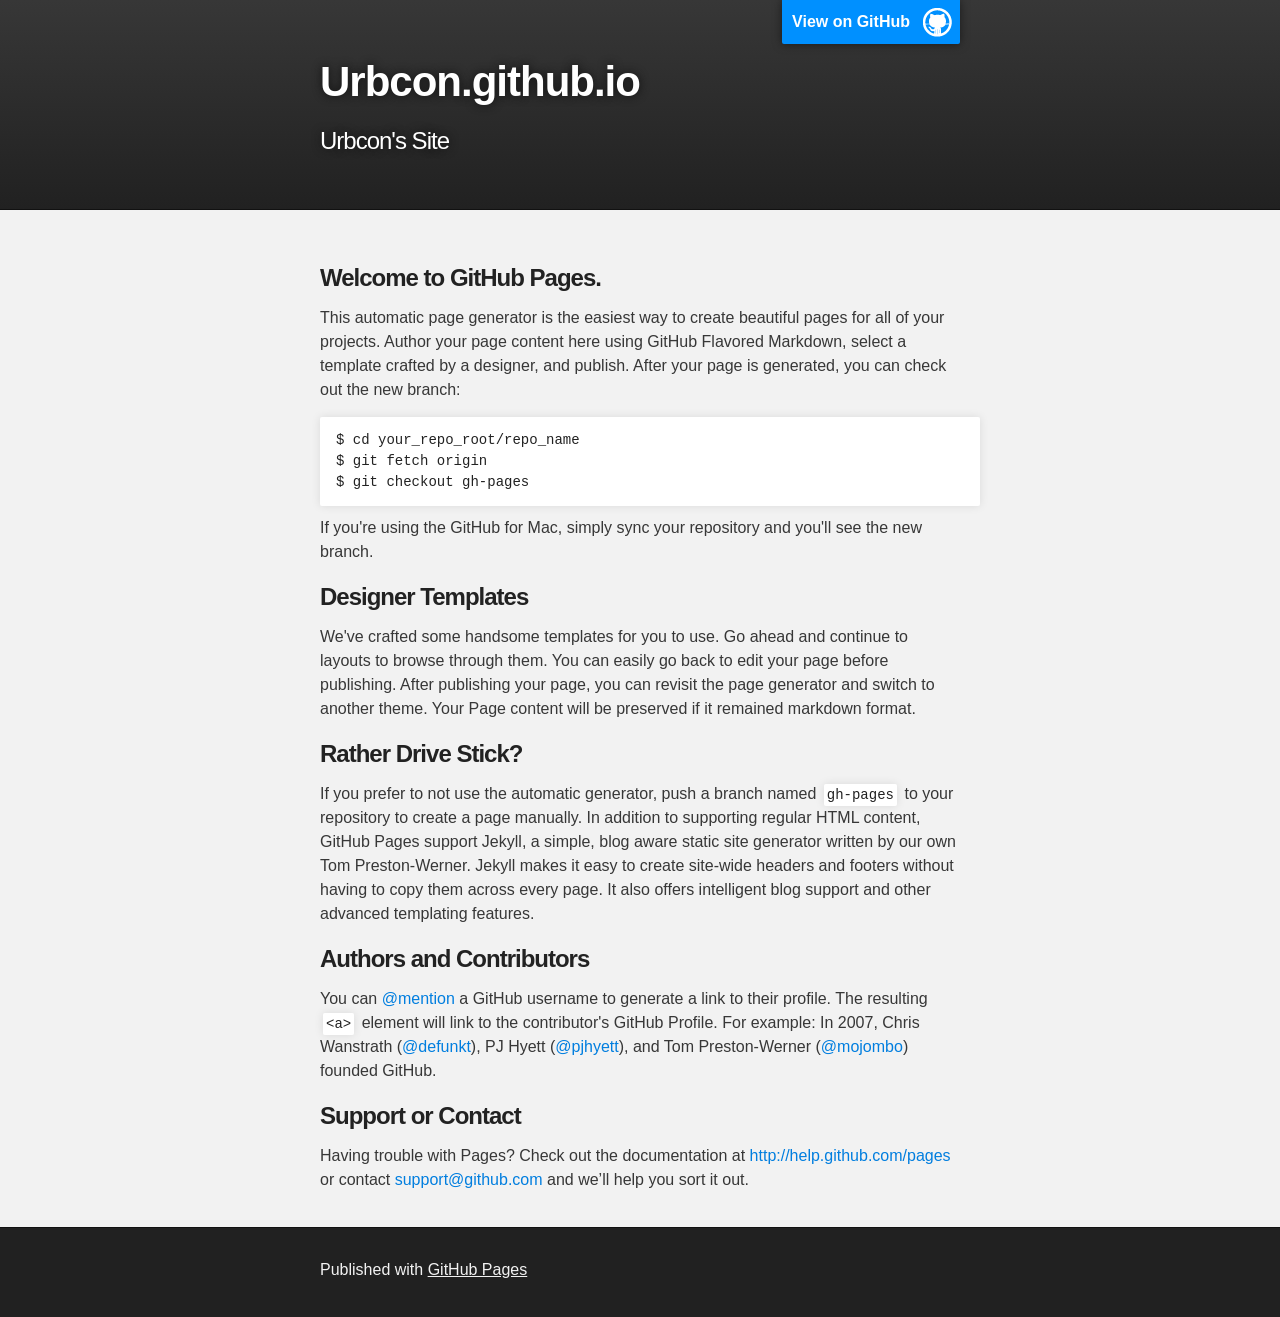
==== index.html @ c35082fe "Replace master branch with page content via GitHub" ====
<!DOCTYPE html>
<html>

  <head>
    <meta charset='utf-8'>
    <meta http-equiv="X-UA-Compatible" content="chrome=1">
    <meta name="description" content="Urbcon.github.io : Urbcon&#39;s Site">

    <link rel="stylesheet" type="text/css" media="screen" href="stylesheets/stylesheet.css">

    <title>Urbcon.github.io</title>
  </head>

  <body>

    <!-- HEADER -->
    <div id="header_wrap" class="outer">
        <header class="inner">
          <a id="forkme_banner" href="https://github.com/urbcon">View on GitHub</a>

          <h1 id="project_title">Urbcon.github.io</h1>
          <h2 id="project_tagline">Urbcon&#39;s Site</h2>

        </header>
    </div>

    <!-- MAIN CONTENT -->
    <div id="main_content_wrap" class="outer">
      <section id="main_content" class="inner">
        <h3>
<a name="welcome-to-github-pages" class="anchor" href="#welcome-to-github-pages"><span class="octicon octicon-link"></span></a>Welcome to GitHub Pages.</h3>

<p>This automatic page generator is the easiest way to create beautiful pages for all of your projects. Author your page content here using GitHub Flavored Markdown, select a template crafted by a designer, and publish. After your page is generated, you can check out the new branch:</p>

<pre><code>$ cd your_repo_root/repo_name
$ git fetch origin
$ git checkout gh-pages
</code></pre>

<p>If you're using the GitHub for Mac, simply sync your repository and you'll see the new branch.</p>

<h3>
<a name="designer-templates" class="anchor" href="#designer-templates"><span class="octicon octicon-link"></span></a>Designer Templates</h3>

<p>We've crafted some handsome templates for you to use. Go ahead and continue to layouts to browse through them. You can easily go back to edit your page before publishing. After publishing your page, you can revisit the page generator and switch to another theme. Your Page content will be preserved if it remained markdown format.</p>

<h3>
<a name="rather-drive-stick" class="anchor" href="#rather-drive-stick"><span class="octicon octicon-link"></span></a>Rather Drive Stick?</h3>

<p>If you prefer to not use the automatic generator, push a branch named <code>gh-pages</code> to your repository to create a page manually. In addition to supporting regular HTML content, GitHub Pages support Jekyll, a simple, blog aware static site generator written by our own Tom Preston-Werner. Jekyll makes it easy to create site-wide headers and footers without having to copy them across every page. It also offers intelligent blog support and other advanced templating features.</p>

<h3>
<a name="authors-and-contributors" class="anchor" href="#authors-and-contributors"><span class="octicon octicon-link"></span></a>Authors and Contributors</h3>

<p>You can <a href="https://github.com/blog/821" class="user-mention">@mention</a> a GitHub username to generate a link to their profile. The resulting <code>&lt;a&gt;</code> element will link to the contributor's GitHub Profile. For example: In 2007, Chris Wanstrath (<a href="https://github.com/defunkt" class="user-mention">@defunkt</a>), PJ Hyett (<a href="https://github.com/pjhyett" class="user-mention">@pjhyett</a>), and Tom Preston-Werner (<a href="https://github.com/mojombo" class="user-mention">@mojombo</a>) founded GitHub.</p>

<h3>
<a name="support-or-contact" class="anchor" href="#support-or-contact"><span class="octicon octicon-link"></span></a>Support or Contact</h3>

<p>Having trouble with Pages? Check out the documentation at <a href="http://help.github.com/pages">http://help.github.com/pages</a> or contact <a href="mailto:support@github.com">support@github.com</a> and we’ll help you sort it out.</p>
      </section>
    </div>

    <!-- FOOTER  -->
    <div id="footer_wrap" class="outer">
      <footer class="inner">
        <p>Published with <a href="http://pages.github.com">GitHub Pages</a></p>
      </footer>
    </div>

    

  </body>
</html>
---- stylesheets/stylesheet.css ----
/*******************************************************************************
Slate Theme for GitHub Pages
by Jason Costello, @jsncostello
*******************************************************************************/

@import url(pygment_trac.css);

/*******************************************************************************
MeyerWeb Reset
*******************************************************************************/

html, body, div, span, applet, object, iframe,
h1, h2, h3, h4, h5, h6, p, blockquote, pre,
a, abbr, acronym, address, big, cite, code,
del, dfn, em, img, ins, kbd, q, s, samp,
small, strike, strong, sub, sup, tt, var,
b, u, i, center,
dl, dt, dd, ol, ul, li,
fieldset, form, label, legend,
table, caption, tbody, tfoot, thead, tr, th, td,
article, aside, canvas, details, embed,
figure, figcaption, footer, header, hgroup,
menu, nav, output, ruby, section, summary,
time, mark, audio, video {
  margin: 0;
  padding: 0;
  border: 0;
  font: inherit;
  vertical-align: baseline;
}

/* HTML5 display-role reset for older browsers */
article, aside, details, figcaption, figure,
footer, header, hgroup, menu, nav, section {
  display: block;
}

ol, ul {
  list-style: none;
}

table {
  border-collapse: collapse;
  border-spacing: 0;
}

/*******************************************************************************
Theme Styles
*******************************************************************************/

body {
  box-sizing: border-box;
  color:#373737;
  background: #212121;
  font-size: 16px;
  font-family: 'Myriad Pro', Calibri, Helvetica, Arial, sans-serif;
  line-height: 1.5;
  -webkit-font-smoothing: antialiased;
}

h1, h2, h3, h4, h5, h6 {
  margin: 10px 0;
  font-weight: 700;
  color:#222222;
  font-family: 'Lucida Grande', 'Calibri', Helvetica, Arial, sans-serif;
  letter-spacing: -1px;
}

h1 {
  font-size: 36px;
  font-weight: 700;
}

h2 {
  padding-bottom: 10px;
  font-size: 32px;
  background: url('../images/bg_hr.png') repeat-x bottom;
}

h3 {
  font-size: 24px;
}

h4 {
  font-size: 21px;
}

h5 {
  font-size: 18px;
}

h6 {
  font-size: 16px;
}

p {
  margin: 10px 0 15px 0;
}

footer p {
  color: #f2f2f2;
}

a {
  text-decoration: none;
  color: #007edf;
  text-shadow: none;

  transition: color 0.5s ease;
  transition: text-shadow 0.5s ease;
  -webkit-transition: color 0.5s ease;
  -webkit-transition: text-shadow 0.5s ease;
  -moz-transition: color 0.5s ease;
  -moz-transition: text-shadow 0.5s ease;
  -o-transition: color 0.5s ease;
  -o-transition: text-shadow 0.5s ease;
  -ms-transition: color 0.5s ease;
  -ms-transition: text-shadow 0.5s ease;
}

a:hover, a:focus {text-decoration: underline;}

footer a {
  color: #F2F2F2;
  text-decoration: underline;
}

em {
  font-style: italic;
}

strong {
  font-weight: bold;
}

img {
  position: relative;
  margin: 0 auto;
  max-width: 739px;
  padding: 5px;
  margin: 10px 0 10px 0;
  border: 1px solid #ebebeb;

  box-shadow: 0 0 5px #ebebeb;
  -webkit-box-shadow: 0 0 5px #ebebeb;
  -moz-box-shadow: 0 0 5px #ebebeb;
  -o-box-shadow: 0 0 5px #ebebeb;
  -ms-box-shadow: 0 0 5px #ebebeb;
}

p img {
  display: inline;
  margin: 0;
  padding: 0;
  vertical-align: middle;
  text-align: center;
  border: none;
}

pre, code {
  width: 100%;
  color: #222;
  background-color: #fff;

  font-family: Monaco, "Bitstream Vera Sans Mono", "Lucida Console", Terminal, monospace;
  font-size: 14px;

  border-radius: 2px;
  -moz-border-radius: 2px;
  -webkit-border-radius: 2px;
}

pre {
  width: 100%;
  padding: 10px;
  box-shadow: 0 0 10px rgba(0,0,0,.1);
  overflow: auto;
}

code {
  padding: 3px;
  margin: 0 3px;
  box-shadow: 0 0 10px rgba(0,0,0,.1);
}

pre code {
  display: block;
  box-shadow: none;
}

blockquote {
  color: #666;
  margin-bottom: 20px;
  padding: 0 0 0 20px;
  border-left: 3px solid #bbb;
}


ul, ol, dl {
  margin-bottom: 15px
}

ul {
  list-style: inside;
  padding-left: 20px;
}

ol {
  list-style: decimal inside;
  padding-left: 20px;
}

dl dt {
  font-weight: bold;
}

dl dd {
  padding-left: 20px;
  font-style: italic;
}

dl p {
  padding-left: 20px;
  font-style: italic;
}

hr {
  height: 1px;
  margin-bottom: 5px;
  border: none;
  background: url('../images/bg_hr.png') repeat-x center;
}

table {
  border: 1px solid #373737;
  margin-bottom: 20px;
  text-align: left;
 }

th {
  font-family: 'Lucida Grande', 'Helvetica Neue', Helvetica, Arial, sans-serif;
  padding: 10px;
  background: #373737;
  color: #fff;
 }

td {
  padding: 10px;
  border: 1px solid #373737;
 }

form {
  background: #f2f2f2;
  padding: 20px;
}

/*******************************************************************************
Full-Width Styles
*******************************************************************************/

.outer {
  width: 100%;
}

.inner {
  position: relative;
  max-width: 640px;
  padding: 20px 10px;
  margin: 0 auto;
}

#forkme_banner {
  display: block;
  position: absolute;
  top:0;
  right: 10px;
  z-index: 10;
  padding: 10px 50px 10px 10px;
  color: #fff;
  background: url('../images/blacktocat.png') #0090ff no-repeat 95% 50%;
  font-weight: 700;
  box-shadow: 0 0 10px rgba(0,0,0,.5);
  border-bottom-left-radius: 2px;
  border-bottom-right-radius: 2px;
}

#header_wrap {
  background: #212121;
  background: -moz-linear-gradient(top, #373737, #212121);
  background: -webkit-linear-gradient(top, #373737, #212121);
  background: -ms-linear-gradient(top, #373737, #212121);
  background: -o-linear-gradient(top, #373737, #212121);
  background: linear-gradient(top, #373737, #212121);
}

#header_wrap .inner {
  padding: 50px 10px 30px 10px;
}

#project_title {
  margin: 0;
  color: #fff;
  font-size: 42px;
  font-weight: 700;
  text-shadow: #111 0px 0px 10px;
}

#project_tagline {
  color: #fff;
  font-size: 24px;
  font-weight: 300;
  background: none;
  text-shadow: #111 0px 0px 10px;
}

#downloads {
  position: absolute;
  width: 210px;
  z-index: 10;
  bottom: -40px;
  right: 0;
  height: 70px;
  background: url('../images/icon_download.png') no-repeat 0% 90%;
}

.zip_download_link {
  display: block;
  float: right;
  width: 90px;
  height:70px;
  text-indent: -5000px;
  overflow: hidden;
  background: url(../images/sprite_download.png) no-repeat bottom left;
}

.tar_download_link {
  display: block;
  float: right;
  width: 90px;
  height:70px;
  text-indent: -5000px;
  overflow: hidden;
  background: url(../images/sprite_download.png) no-repeat bottom right;
  margin-left: 10px;
}

.zip_download_link:hover {
  background: url(../images/sprite_download.png) no-repeat top left;
}

.tar_download_link:hover {
  background: url(../images/sprite_download.png) no-repeat top right;
}

#main_content_wrap {
  background: #f2f2f2;
  border-top: 1px solid #111;
  border-bottom: 1px solid #111;
}

#main_content {
  padding-top: 40px;
}

#footer_wrap {
  background: #212121;
}



/*******************************************************************************
Small Device Styles
*******************************************************************************/

@media screen and (max-width: 480px) {
  body {
    font-size:14px;
  }

  #downloads {
    display: none;
  }

  .inner {
    min-width: 320px;
    max-width: 480px;
  }

  #project_title {
  font-size: 32px;
  }

  h1 {
    font-size: 28px;
  }

  h2 {
    font-size: 24px;
  }

  h3 {
    font-size: 21px;
  }

  h4 {
    font-size: 18px;
  }

  h5 {
    font-size: 14px;
  }

  h6 {
    font-size: 12px;
  }

  code, pre {
    min-width: 320px;
    max-width: 480px;
    font-size: 11px;
  }

}
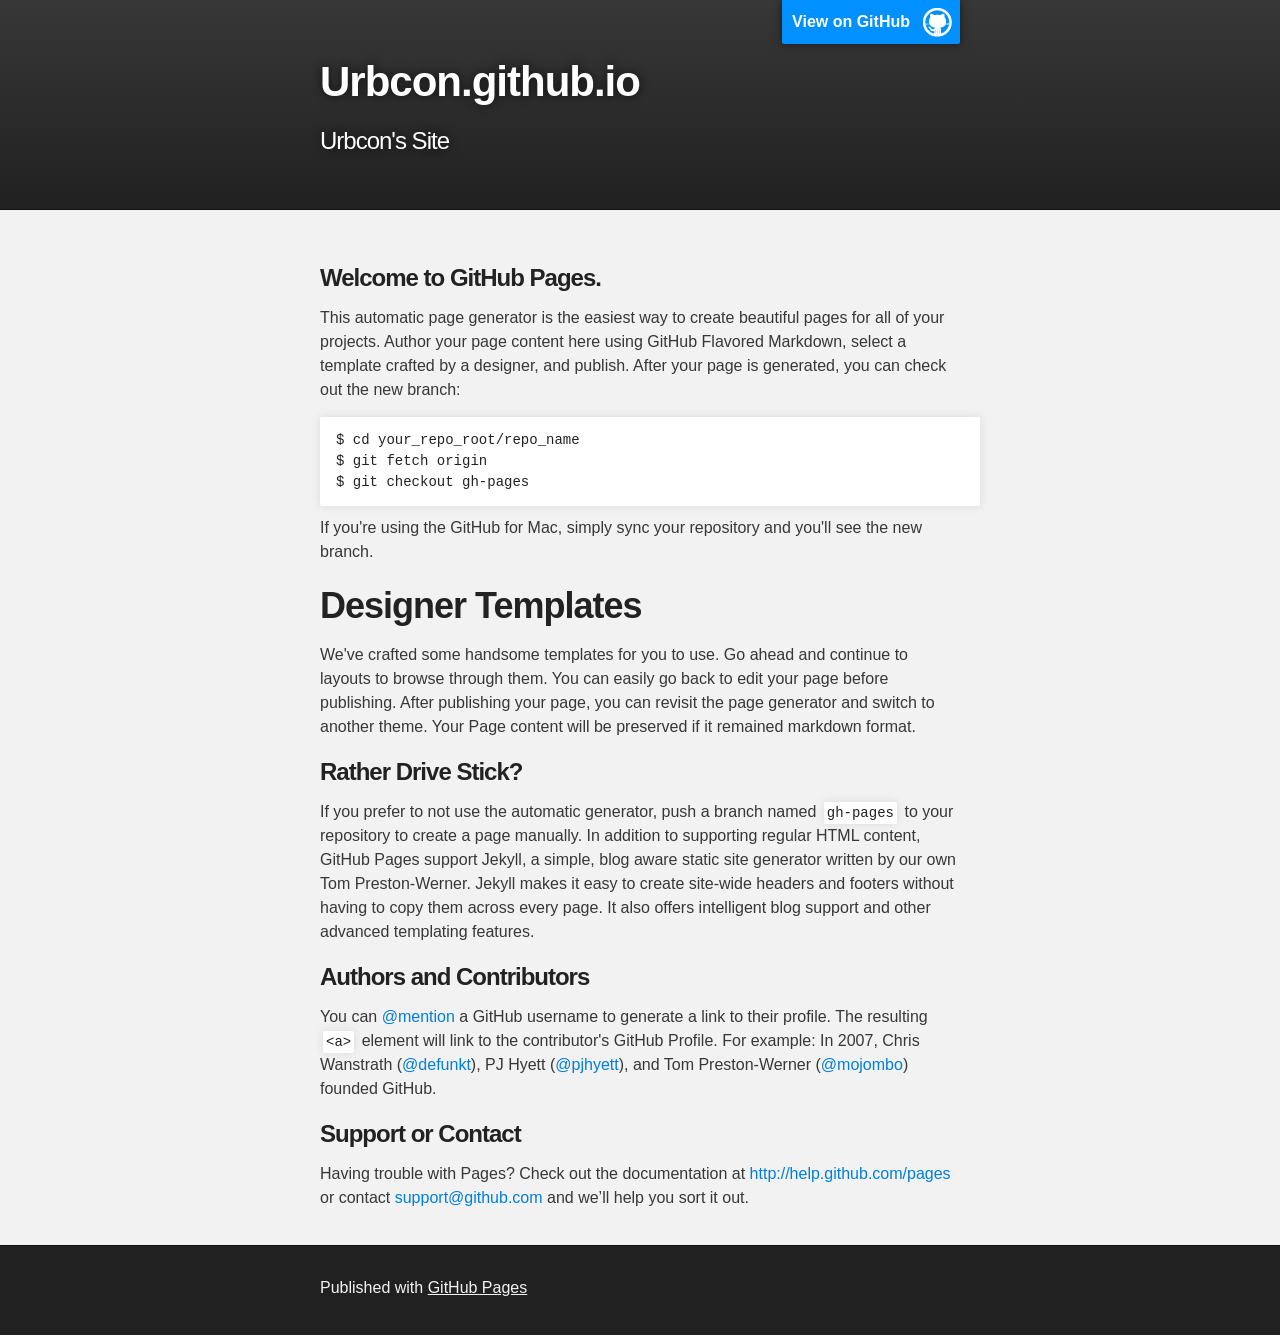
==== commit 3d4352d1: "Replace master branch with page content via GitHub" ====
--- a/index.html
+++ b/index.html
@@ -39,8 +39,8 @@
 
 <p>If you're using the GitHub for Mac, simply sync your repository and you'll see the new branch.</p>
 
-<h3>
-<a name="designer-templates" class="anchor" href="#designer-templates"><span class="octicon octicon-link"></span></a>Designer Templates</h3>
+<h1>
+<a name="designer-templates" class="anchor" href="#designer-templates"><span class="octicon octicon-link"></span></a>Designer Templates</h1>
 
 <p>We've crafted some handsome templates for you to use. Go ahead and continue to layouts to browse through them. You can easily go back to edit your page before publishing. After publishing your page, you can revisit the page generator and switch to another theme. Your Page content will be preserved if it remained markdown format.</p>
 
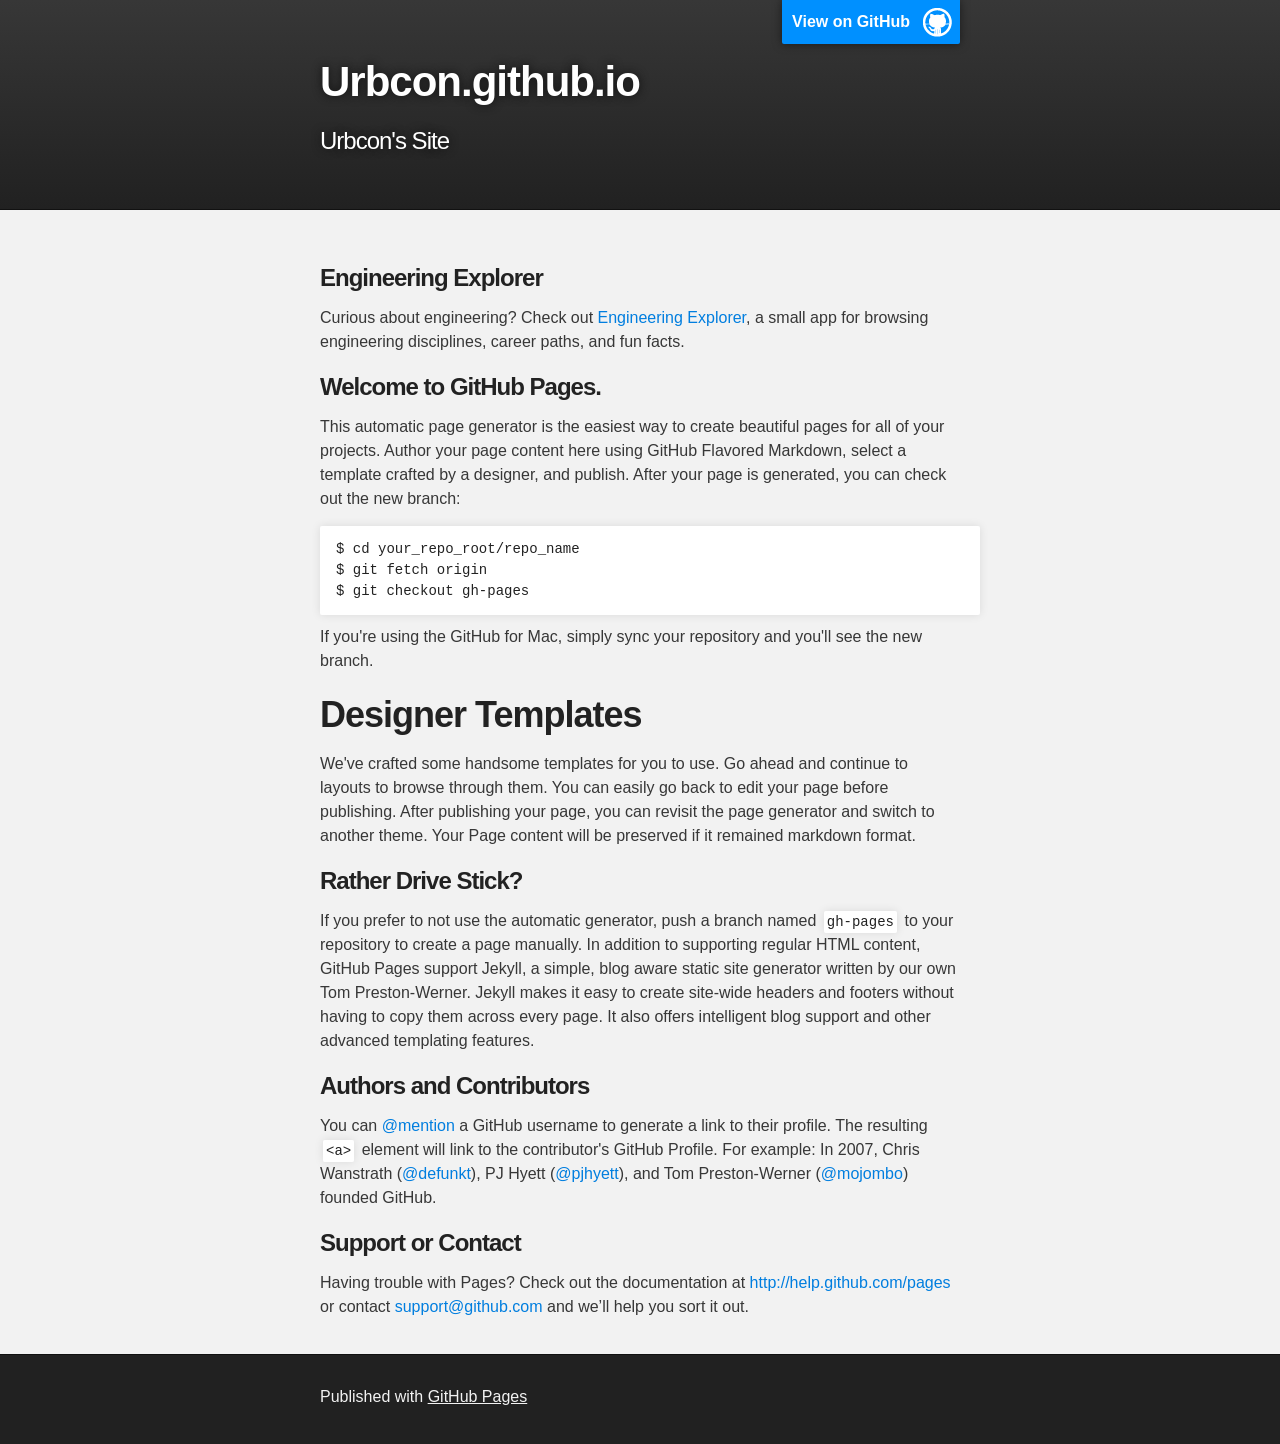
==== commit cb1f4657: "Add Engineering Explorer app for engineering enthusiasts Adds a simple static app under /engineering" ====
--- a/index.html
+++ b/index.html
@@ -27,6 +27,11 @@
     <!-- MAIN CONTENT -->
     <div id="main_content_wrap" class="outer">
       <section id="main_content" class="inner">
+        <h3>
+<a name="engineering-explorer" class="anchor" href="#engineering-explorer"><span class="octicon octicon-link"></span></a>Engineering Explorer</h3>
+
+<p>Curious about engineering? Check out <a href="engineering/index.html">Engineering Explorer</a>, a small app for browsing engineering disciplines, career paths, and fun facts.</p>
+
         <h3>
 <a name="welcome-to-github-pages" class="anchor" href="#welcome-to-github-pages"><span class="octicon octicon-link"></span></a>Welcome to GitHub Pages.</h3>
 
